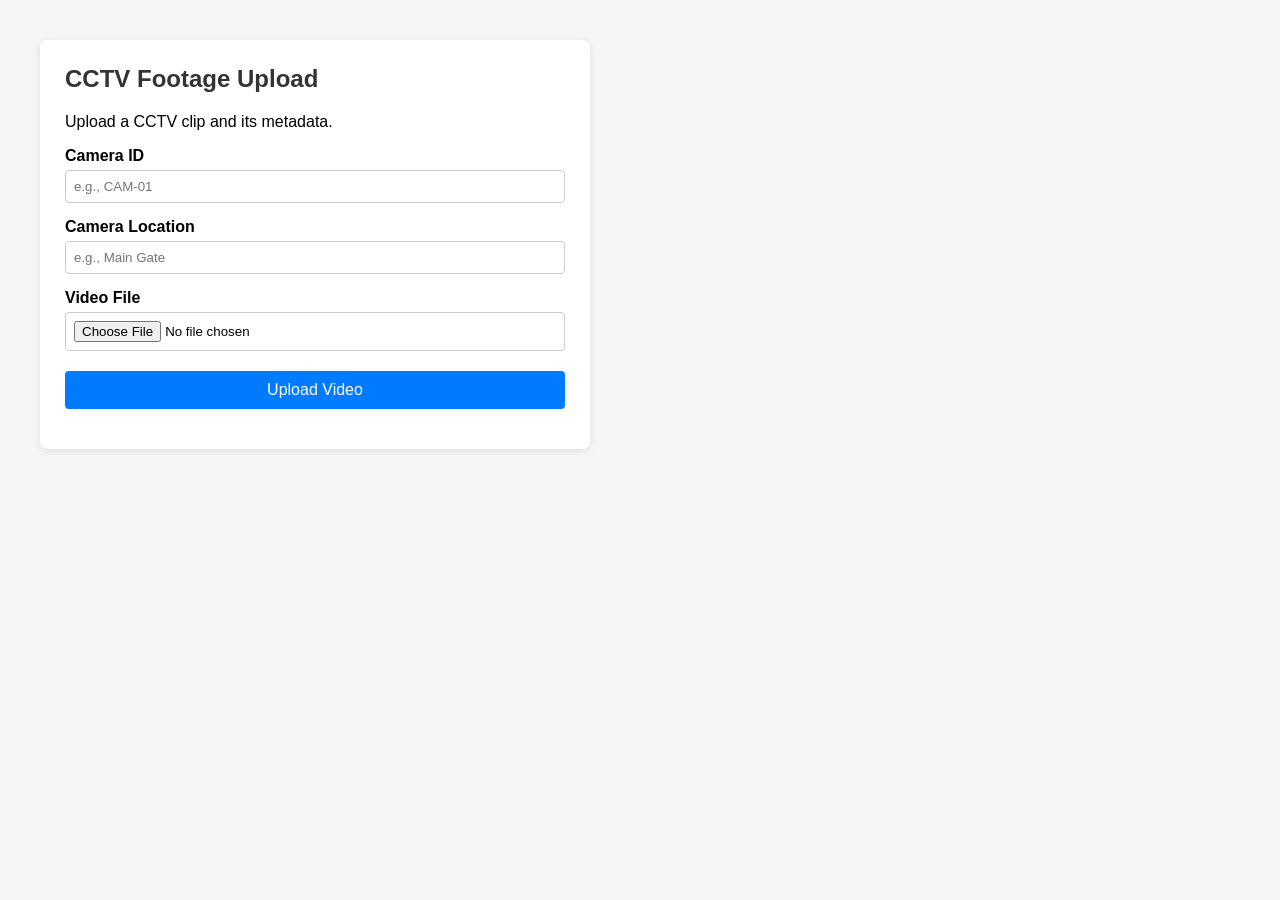
==== static/index.html @ 34275fbf "Initial Commit" ====
<!DOCTYPE html>
<html lang="en">
<head>
    <meta charset="UTF-8">
    <meta name="viewport" content="width=device-width, initial-scale=1.0">
    <title>CCTV Video Upload</title>
    <style>
        body { font-family: Arial, sans-serif; margin: 40px; background-color: #f4f7f6; }
        .card { max-width: 500px; background: white; padding: 25px; border-radius: 8px; box-shadow: 0 2px 8px rgba(0,0,0,0.1); }
        h2 { margin-top: 0; color: #333; }
        label { font-weight: bold; display: block; margin-top: 15px; }
        input[type="text"], input[type="file"] { width: 100%; padding: 8px; margin-top: 5px; box-sizing: border-box; border: 1px solid #ccc; border-radius: 4px;}
        button { margin-top: 20px; background-color: #007bff; color: white; border: none; padding: 10px 15px; border-radius: 4px; cursor: pointer; width: 100%; font-size: 16px;}
        button:hover { background-color: #0056b3; }
        #status { margin-top: 15px; font-weight: bold; text-align: center; }
    </style>
</head>
<body>

<div class="card">
    <h2>CCTV Footage Upload</h2>
    <p>Upload a CCTV clip and its metadata.</p>
    
    <form id="uploadForm">
        <label for="cameraId">Camera ID</label>
        <input type="text" id="cameraId" placeholder="e.g., CAM-01" required />

        <label for="cameraLocation">Camera Location</label>
        <input type="text" id="cameraLocation" placeholder="e.g., Main Gate" required />

        <label for="videoInput">Video File</label>
        <input type="file" id="videoInput" accept="video/*" required />
        
        <button type="submit">Upload Video</button>
    </form>

    <div id="status"></div>
</div>

<script>
    document.getElementById('uploadForm').addEventListener('submit', async (e) => {
        e.preventDefault();
        
        const fileInput = document.getElementById('videoInput');
        const cameraId = document.getElementById('cameraId').value;
        const cameraLocation = document.getElementById('cameraLocation').value;
        const statusDiv = document.getElementById('status');

        if (!fileInput.files[0]) return;

        const formData = new FormData();
        formData.append('video', fileInput.files[0]);
        formData.append('camera_id', cameraId);
        formData.append('camera_location', cameraLocation);

        statusDiv.innerText = "Uploading video and data... Please wait.";

        try {
            const response = await fetch('/upload', {
                method: 'POST',
                body: formData
            });

            const result = await response.json();
            if (response.ok) {
                statusDiv.style.color = "green";
                statusDiv.innerText = "Done! Video and metadata saved successfully.";
                document.getElementById('uploadForm').reset(); 
            } else {
                statusDiv.style.color = "red";
                statusDiv.innerText = `Error: ${result.detail || 'Upload failed'}`;
            }
        } catch (error) {
            statusDiv.style.color = "red";
            statusDiv.innerText = "Upload failed. Check server logs.";
            console.error(error);
        }
    });
</script>

</body>
</html>
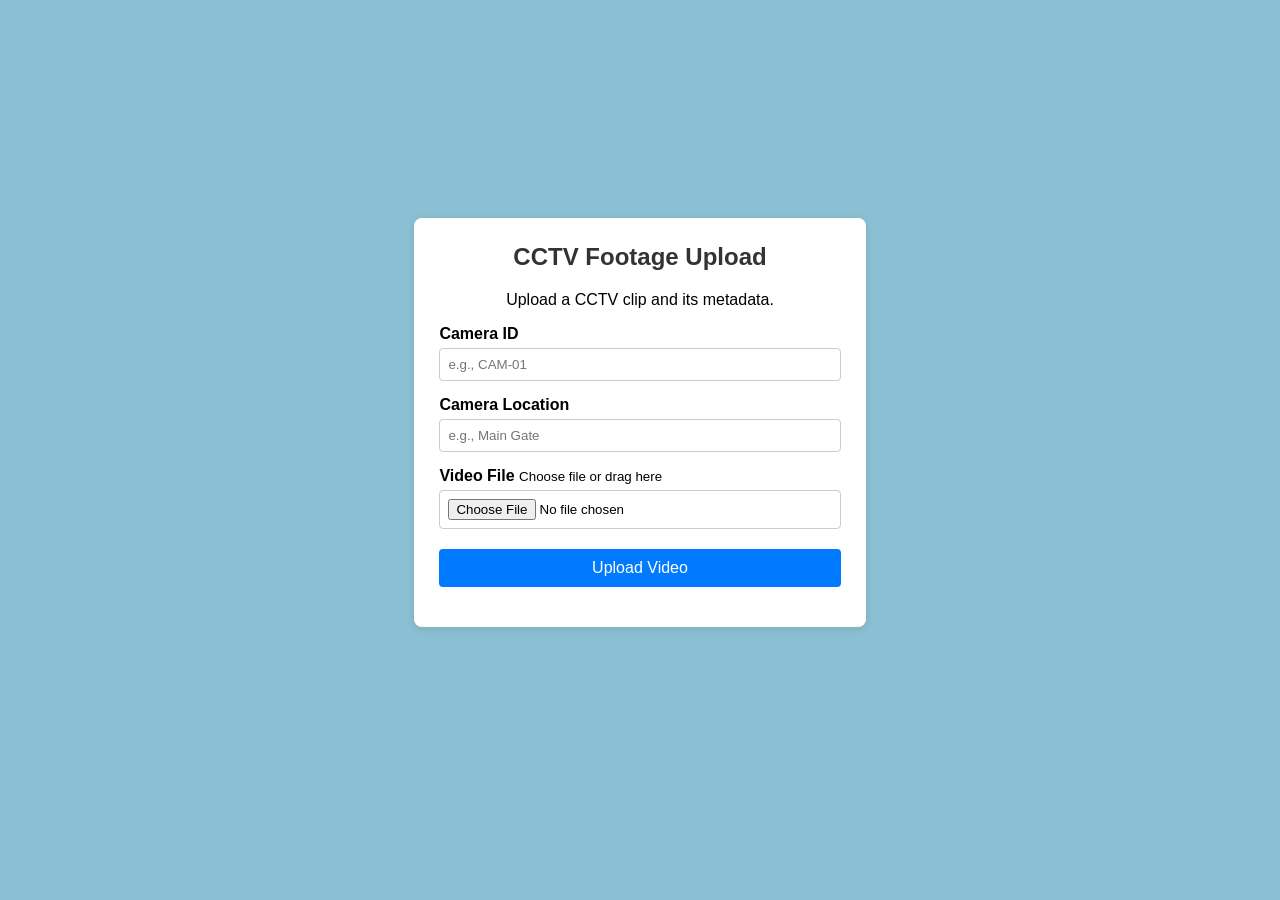
==== commit fa089ad9: "Refactor HTML structure and update styles" ====
--- a/static/index.html
+++ b/static/index.html
@@ -4,37 +4,96 @@
     <meta charset="UTF-8">
     <meta name="viewport" content="width=device-width, initial-scale=1.0">
     <title>CCTV Video Upload</title>
+    <link rel="stylesheet" href="style.css">
     <style>
-        body { font-family: Arial, sans-serif; margin: 40px; background-color: #f4f7f6; }
-        .card { max-width: 500px; background: white; padding: 25px; border-radius: 8px; box-shadow: 0 2px 8px rgba(0,0,0,0.1); }
-        h2 { margin-top: 0; color: #333; }
-        label { font-weight: bold; display: block; margin-top: 15px; }
-        input[type="text"], input[type="file"] { width: 100%; padding: 8px; margin-top: 5px; box-sizing: border-box; border: 1px solid #ccc; border-radius: 4px;}
-        button { margin-top: 20px; background-color: #007bff; color: white; border: none; padding: 10px 15px; border-radius: 4px; cursor: pointer; width: 100%; font-size: 16px;}
-        button:hover { background-color: #0056b3; }
-        #status { margin-top: 15px; font-weight: bold; text-align: center; }
-    </style>
+        body{
+            font-family:Arial,sans-serif;
+            margin:40px;
+            background-color:#8bbfd3;
+            justify-content: center;
+        }
+        .card{
+            max-width:500px;
+            background:white;
+            padding:25px;
+            border-radius:8px;
+            box-shadow:0 2px 8px rgba(0,0,0,0.1); 
+        }
+        h2{
+            margin-top:0;
+            color:#333;
+            text-align: center;
+        }
+label{
+    font-weight:bold;
+    display:block;
+    margin-top:15px;
+}
+input[type="text"], input[type="file"] { 
+    width: 100%; 
+    padding: 8px; 
+    margin-top: 5px; 
+    box-sizing: border-box; 
+    border: 1px solid #ccc; 
+    border-radius: 4px;
+}
+button { 
+    margin-top: 20px; 
+    background-color: #007bff; 
+    color: white; border: none; 
+    padding: 10px 15px; 
+    border-radius: 4px; 
+    cursor: pointer; width: 100%; 
+    font-size: 16px;
+}
+button:hover { 
+    background-color: #0056b3; 
+}
+#status { 
+    margin-top: 15px; 
+    font-weight: bold; 
+    text-align: center; 
+}
+.container{
+    display:grid;
+    margin:auto;
+    height:85vh;
+    place-items: center;
+    justify-content:center;
+    align-content: center;
+    flex:1;
+}
+.upload-text{
+    font-size: smaller;
+    font-weight: lighter;
+}
+p{
+    text-align: center;
+}
+</style>
 </head>
 <body>
+<div class="container">
+    <div class="card">
+        <h2>CCTV Footage Upload</h2>
+        <p>Upload a CCTV clip and its metadata.</p>
+    
+        <form id="uploadForm">
+            <label for="cameraId">Camera ID</label>
+            <input type="text" id="cameraId" placeholder="e.g., CAM-01" required />
 
-<div class="card">
-    <h2>CCTV Footage Upload</h2>
-    <p>Upload a CCTV clip and its metadata.</p>
-    
-    <form id="uploadForm">
-        <label for="cameraId">Camera ID</label>
-        <input type="text" id="cameraId" placeholder="e.g., CAM-01" required />
+            <label for="cameraLocation">Camera Location</label>
+            <input type="text" id="cameraLocation" placeholder="e.g., Main Gate" required />
 
-        <label for="cameraLocation">Camera Location</label>
-        <input type="text" id="cameraLocation" placeholder="e.g., Main Gate" required />
+            <label for="videoInput">Video File
+                <span id="file-name" class="upload-text">Choose file or drag here</span>
+            </label>
+            <input type="file" id="videoInput" accept="video/*" required />
+            <button type="submit">Upload Video</button>
+        </form>
 
-        <label for="videoInput">Video File</label>
-        <input type="file" id="videoInput" accept="video/*" required />
-        
-        <button type="submit">Upload Video</button>
-    </form>
-
-    <div id="status"></div>
+        <div id="status"></div>
+    </div>
 </div>
 
 <script>
@@ -48,6 +107,7 @@
 
         if (!fileInput.files[0]) return;
 
+        // Append text fields and file to FormData
         const formData = new FormData();
         formData.append('video', fileInput.files[0]);
         formData.append('camera_id', cameraId);
@@ -65,7 +125,7 @@
             if (response.ok) {
                 statusDiv.style.color = "green";
                 statusDiv.innerText = "Done! Video and metadata saved successfully.";
-                document.getElementById('uploadForm').reset(); 
+                document.getElementById('uploadForm').reset(); // Clear the form
             } else {
                 statusDiv.style.color = "red";
                 statusDiv.innerText = `Error: ${result.detail || 'Upload failed'}`;
@@ -79,4 +139,4 @@
 </script>
 
 </body>
-</html>+</html>
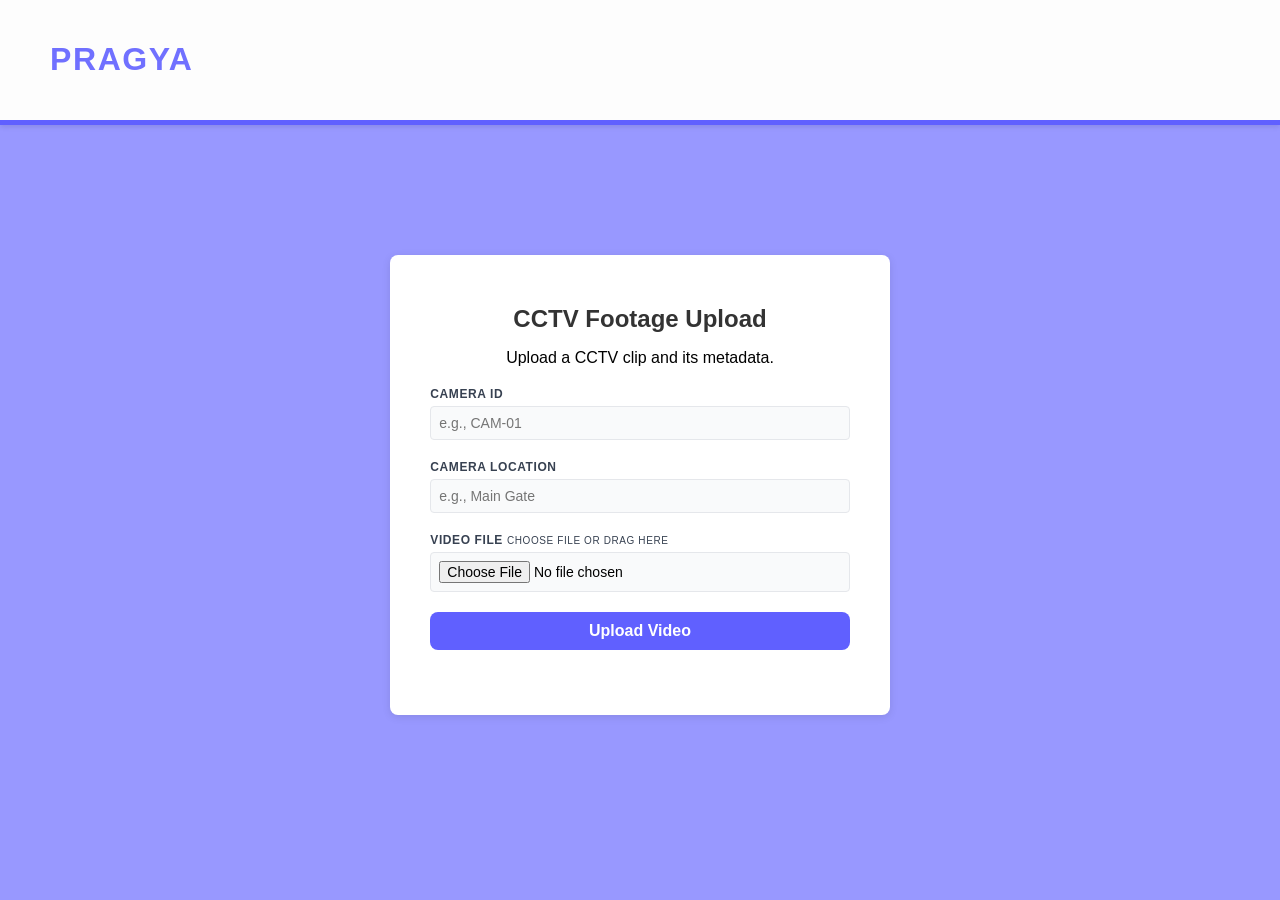
==== commit 4b53dac3: "Update index.html" ====
--- a/static/index.html
+++ b/static/index.html
@@ -4,73 +4,116 @@
     <meta charset="UTF-8">
     <meta name="viewport" content="width=device-width, initial-scale=1.0">
     <title>CCTV Video Upload</title>
-    <link rel="stylesheet" href="style.css">
     <style>
+        .headbox{
+            display: flex;
+            justify-content: space-between;
+            align-items: center;
+            height:5%;
+            width:auto;
+            padding: 20px 50px;
+            background-color: #fdfdfd;
+            box-shadow: 0 2px 5px rgba(0,0,0,0.1);
+            position: sticky; 
+            top: 0; 
+            z-index: 1000;
+            border-bottom: 5px solid rgb(96, 96, 255);
+        }
+        h1{
+            color:rgb(112, 112, 255);
+            letter-spacing: 0.05em;
+        }
         body{
             font-family:Arial,sans-serif;
-            margin:40px;
-            background-color:#8bbfd3;
+            margin:0px;
+            background-color:rgb(152, 152, 255);
             justify-content: center;
         }
         .card{
             max-width:500px;
             background:white;
-            padding:25px;
+            padding:50px 40px;
             border-radius:8px;
             box-shadow:0 2px 8px rgba(0,0,0,0.1); 
         }
+        
         h2{
             margin-top:0;
+            margin-bottom: 6px;
             color:#333;
+            font-size: 700;
             text-align: center;
         }
-label{
-    font-weight:bold;
-    display:block;
-    margin-top:15px;
-}
-input[type="text"], input[type="file"] { 
-    width: 100%; 
-    padding: 8px; 
-    margin-top: 5px; 
-    box-sizing: border-box; 
-    border: 1px solid #ccc; 
-    border-radius: 4px;
-}
-button { 
-    margin-top: 20px; 
-    background-color: #007bff; 
-    color: white; border: none; 
-    padding: 10px 15px; 
-    border-radius: 4px; 
-    cursor: pointer; width: 100%; 
-    font-size: 16px;
-}
-button:hover { 
-    background-color: #0056b3; 
-}
-#status { 
-    margin-top: 15px; 
-    font-weight: bold; 
-    text-align: center; 
-}
-.container{
-    display:grid;
-    margin:auto;
-    height:85vh;
-    place-items: center;
-    justify-content:center;
-    align-content: center;
-    flex:1;
-}
-.upload-text{
-    font-size: smaller;
-    font-weight: lighter;
-}
-p{
-    text-align: center;
-}
-</style>
+        label{
+            font-weight:600;
+            font-size: 12px;
+            text-transform: uppercase;
+            letter-spacing: 0.05em;
+            display:block;
+            margin-top:20px;
+            color:#374151;
+        }
+        input[type="text"], input[type="file"] { 
+            width: 100%; 
+            padding: 8px; 
+            margin-top: 5px; 
+            font-size:14px;
+            background-color: #f9fafb;
+            box-sizing: border-box; 
+            border: 1px solid #e5e7eb; 
+            border-radius: 4px;
+            transition: all 0.2s ease;
+        }
+        input[type="text"]:focus{
+            border-color: rgb(152, 152, 255);
+            background-color: #ffffff;
+            box-shadow: 0 0 0 4px rgba(0, 119, 255, 0.08);
+        }
+        button { 
+            margin-top: 20px; 
+            background-color: rgb(96, 96, 255); 
+            color: white; 
+            border: none; 
+            padding: 10px 15px; 
+            border-radius: 8px; 
+            cursor: pointer; 
+            width: 100%; 
+            font-size: 16px;
+            font-weight: 600;
+            transition: all 0.2s ease;
+        }
+        button:hover { 
+            background-color: rgb(96, 96, 255); 
+            transform: translateY(-2px); 
+        }
+        button:active{
+            transform: translateY();
+        }
+        #status { 
+            margin-top: 15px; 
+            font-weight: bold; 
+            text-align: center;     
+        }
+        .container{
+            display:grid;
+            margin:auto;
+            height:80vh;
+            place-items: center;
+            justify-content:center;
+            align-content: center;
+            flex:1;
+        }
+        .upload-text{
+            font-size: smaller;
+            font-weight: lighter;
+        }
+        p{
+            text-align: center;
+        }
+    </style>
+    <div class="headbox">
+        <h1>PRAGYA</h1>
+    </div>
 </head>
 <body>
 <div class="container">
